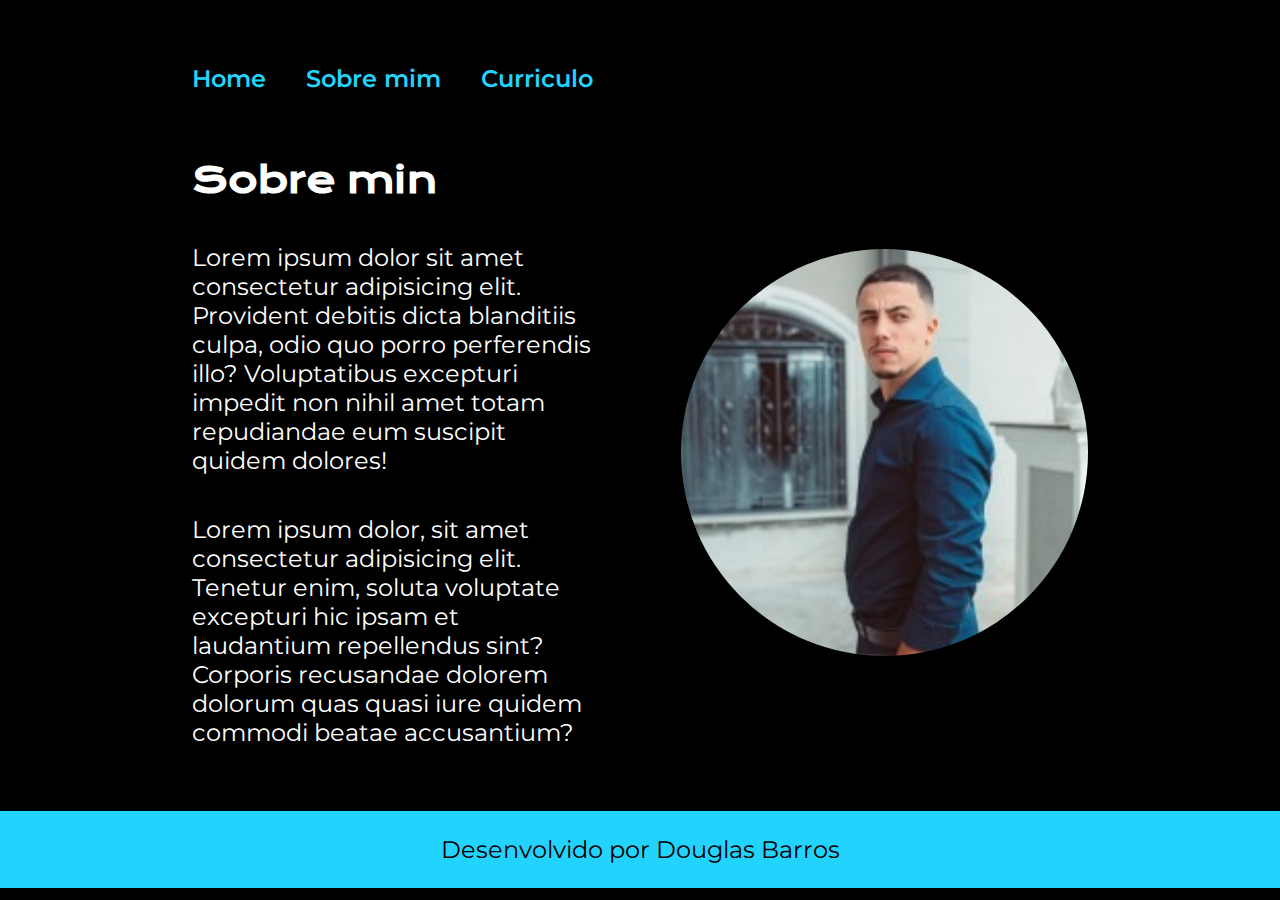
==== about.html @ 135e167b "adição de arquivos" ====
<!DOCTYPE html>
<html lang="pt-br">
<head>
    <meta charset="UTF-8">
    <meta http-equiv="X-UA-Compatible" content="IE=edge">
    <meta name="viewport" content="width=device-width, initial-scale=1.0">
    <title>Sobre mim</title>
    <link rel="stylesheet" href="styles/style.css">
</head>
<body>
    <header class="cabecalho">
        <nav class="cabecalho-menu">
            <a class="cabecalho-link" href="index.html">Home</a>
            <a class="cabecalho-link" href="about.html">Sobre mim </a>
            <a class="cabecalho-link" href="curriculo.html">Curriculo</a>
        </nav>
    </header>
    <main class="apresentacao">
        <section class="apresentacao-conteudo">
          <h1 class="apresentacao-titulo">
            Sobre min
          </h1>
          <p class="apresentacao-paragrafo">
            Lorem ipsum dolor sit amet consectetur adipisicing elit. Provident debitis dicta blanditiis culpa, odio quo porro perferendis illo? Voluptatibus excepturi impedit non nihil amet totam repudiandae eum suscipit quidem dolores!
          </p>
          <p class="apresentacao-paragrafo">
            Lorem ipsum dolor, sit amet consectetur adipisicing elit. Tenetur enim, soluta voluptate excepturi hic ipsam et laudantium repellendus sint? Corporis recusandae dolorem dolorum quas quasi iure quidem commodi beatae accusantium?
          </p>
        </section>
        <img class="apresentacao-img" src="assets/my-photo.jpg" alt="imagem-joana">
    </main>
    <footer>
        <p>
            Desenvolvido por Douglas Barros
        </p>
    </footer>
</body>
</html>
---- styles/style.css ----
@charset "UTF-8";

@import url('https://fonts.googleapis.com/css2?family=Krona+One&family=Montserrat:wght@400;600&display=swap');

*{ 
    margin: 0;
    padding: 0;
}

:root{
    --cor1: #000000;
    --cor2: #ffff;
    --cor3: #22d4fd;
    --cor-hover: #272727; 

    --font1: 'Krona One', sans-serif;
    --font2: 'Montserrat', sans-serif;
}


body{
    box-sizing: border-box;
    background-color: var(--cor1);
    color: var(--cor2);
}

.titulo-destaque{
    color: var(--cor3);
}

.cabecalho{
    padding: 5% 0% 0% 15% ;
   
}


.cabecalho-menu{
    display: flex;
    gap: 40px;
}

.cabecalho-link{
    font-family: var(--font2);
    font-size: 1.5rem;
    font-weight: 600;
    text-decoration: none;
    color: var(--cor3);
}

.apresentacao {
    padding: 5% 15%;
    display: flex;
    align-items: center;
    justify-content: space-between;
    gap: 82px;
}

.apresentacao-conteudo{
    width: 50%;
    display: flex;
    flex-direction: column;
    gap: 40px;

}

.apresentacao-titulo{
    font-size: 2.25rem;
    font-family: var(--font1);
}

.apresentacao-paragrafo{
    font-size: 1.5rem;
    font-family: var(--font2);
}

.apresentacao-subtitulo{
    font-family: var(--font1);
    font-weight: 400;
    font-size: 1,5rem;
}

.apresentacao-links{
    display: flex;
    flex-direction: column;
    align-items: center;
    gap: 35px;
    justify-content: space-between;
}

.apresentacao-link{
    display: flex;
    justify-content: center;
    gap: 16px;
    border: 2px solid var(--cor3);
    font-size: 1.5rem;
    font-weight: 600;
    /* background-color: var(--cor3); utilizando ctrl + k + c = comentario */
    padding: 21.5px 0 ;
    width: 50%;
    text-align: center;
    border-radius: 8px;
    text-decoration: none;
    color: #f6f6f6;
    font-family: var(--font2);
}

.apresentacao-link:hover{
    background-color: var(--cor-hover);
    transform: translate(-3px, -3px);
    transition: 0.3s;
}

.apresentacao-img{
    width: 50%;
    border-radius: 50%;
}

footer{
    max-width: 100%;
    text-align: center;
    font-family: var(--font2);
    font-size: 1.5rem;
    padding: 24px;
    color: var(--cor1);
    background-color: var(--cor3);
}

.conteudo{
    margin: auto;
    min-width: 300px;
    max-width: 1000px;
    padding: 20px;
    border-radius: 10px;
    background-color: var(--cor1);
    box-shadow: 0px 10px 10px rgba(0, 0, 0, 0.507);
}

.conteudo-titulo{
    font-size: 2.25;
    font-family: var(--font1);
}

.conteudo-paragrafo{
    font-size: 1.5rem;
    font-family: var(--font2);
}

.conteudo-curriculo{
    padding-top: 5%;
    display: flex;
    flex-direction: column;
    gap: 30px;
}

@media (max-width: 1200px) {
    .cabecalho{
        padding: 5% 0% ;
       
    }

    .cabecalho-menu{
        justify-content: center;
    }

    .apresentacao{
        flex-direction: column-reverse;
        padding: 5%;   
    }

    .apresentacao-conteudo{
        width: auto;
    }
    
}
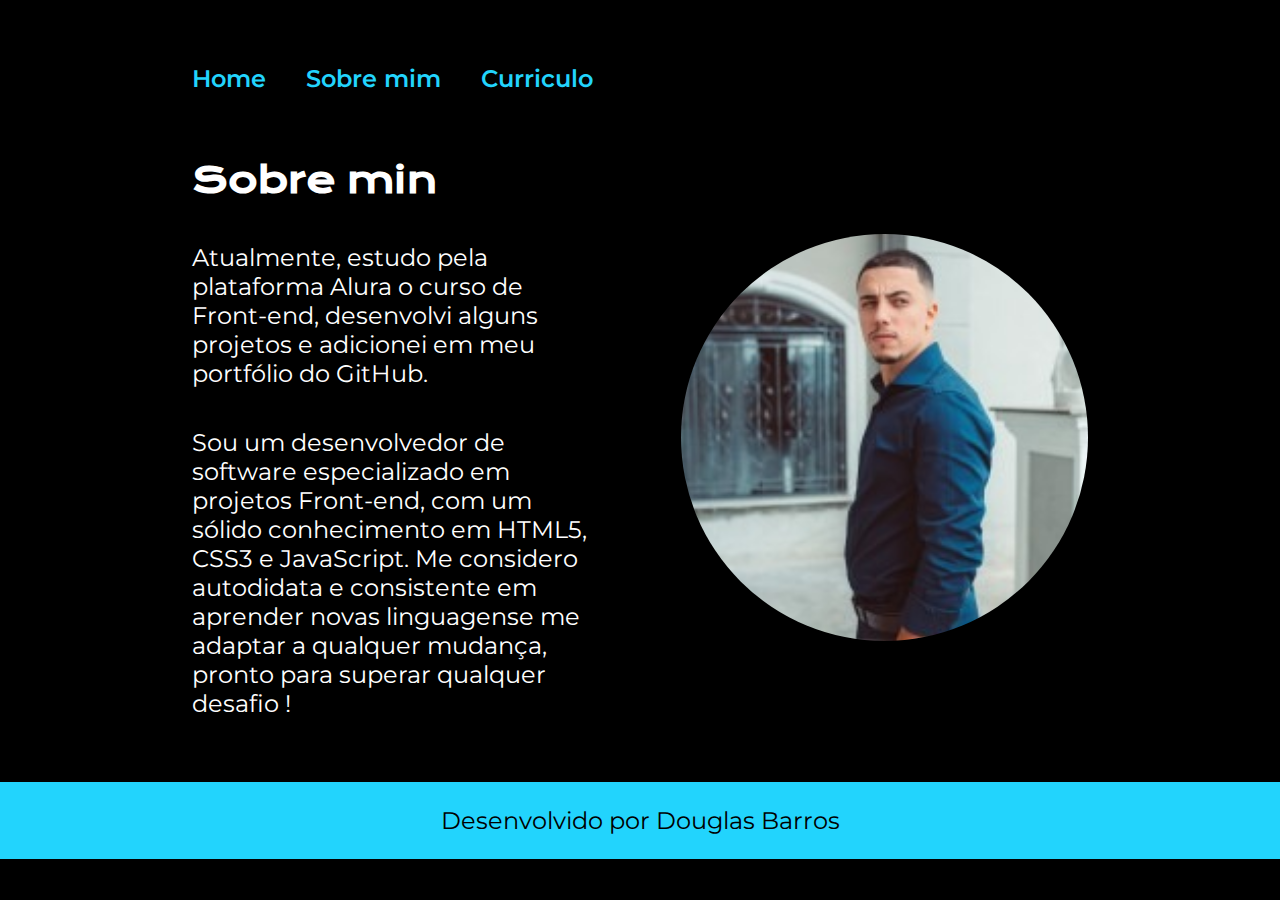
==== commit 66427901: "Update about.html" ====
--- a/about.html
+++ b/about.html
@@ -21,10 +21,10 @@
             Sobre min
           </h1>
           <p class="apresentacao-paragrafo">
-            Lorem ipsum dolor sit amet consectetur adipisicing elit. Provident debitis dicta blanditiis culpa, odio quo porro perferendis illo? Voluptatibus excepturi impedit non nihil amet totam repudiandae eum suscipit quidem dolores!
+            Atualmente, estudo pela plataforma Alura o curso de Front-end, desenvolvi alguns projetos e adicionei em meu portfólio do GitHub.
           </p>
           <p class="apresentacao-paragrafo">
-            Lorem ipsum dolor, sit amet consectetur adipisicing elit. Tenetur enim, soluta voluptate excepturi hic ipsam et laudantium repellendus sint? Corporis recusandae dolorem dolorum quas quasi iure quidem commodi beatae accusantium?
+            Sou um desenvolvedor de software especializado em projetos Front-end, com um sólido conhecimento em HTML5, CSS3 e JavaScript. Me considero autodidata e consistente em aprender novas linguagense me adaptar a qualquer mudança, pronto para superar qualquer desafio !
           </p>
         </section>
         <img class="apresentacao-img" src="assets/my-photo.jpg" alt="imagem-joana">
@@ -35,4 +35,4 @@
         </p>
     </footer>
 </body>
-</html>+</html>
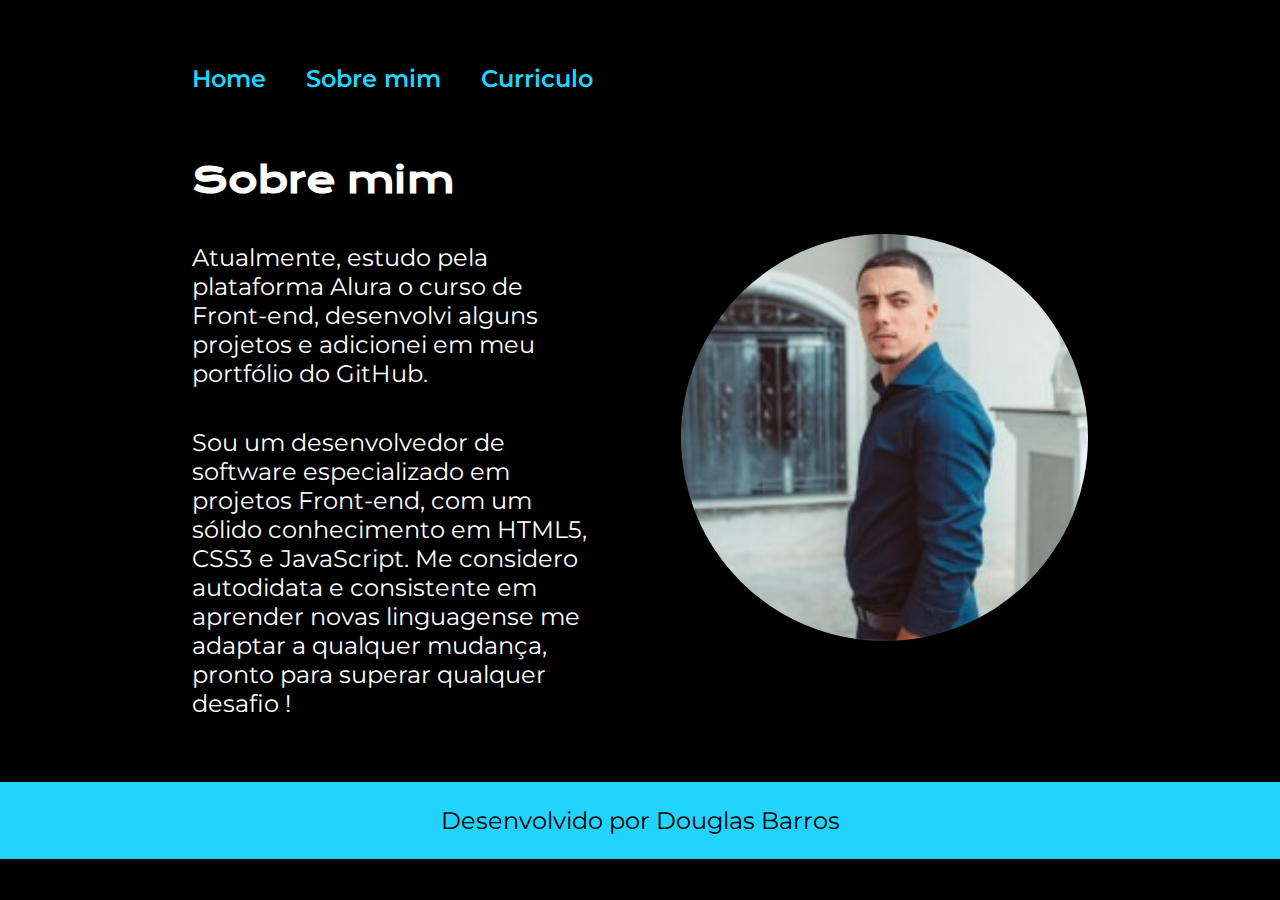
==== commit fc670281: "Update about.html" ====
--- a/about.html
+++ b/about.html
@@ -18,7 +18,7 @@
     <main class="apresentacao">
         <section class="apresentacao-conteudo">
           <h1 class="apresentacao-titulo">
-            Sobre min
+            Sobre mim
           </h1>
           <p class="apresentacao-paragrafo">
             Atualmente, estudo pela plataforma Alura o curso de Front-end, desenvolvi alguns projetos e adicionei em meu portfólio do GitHub.
